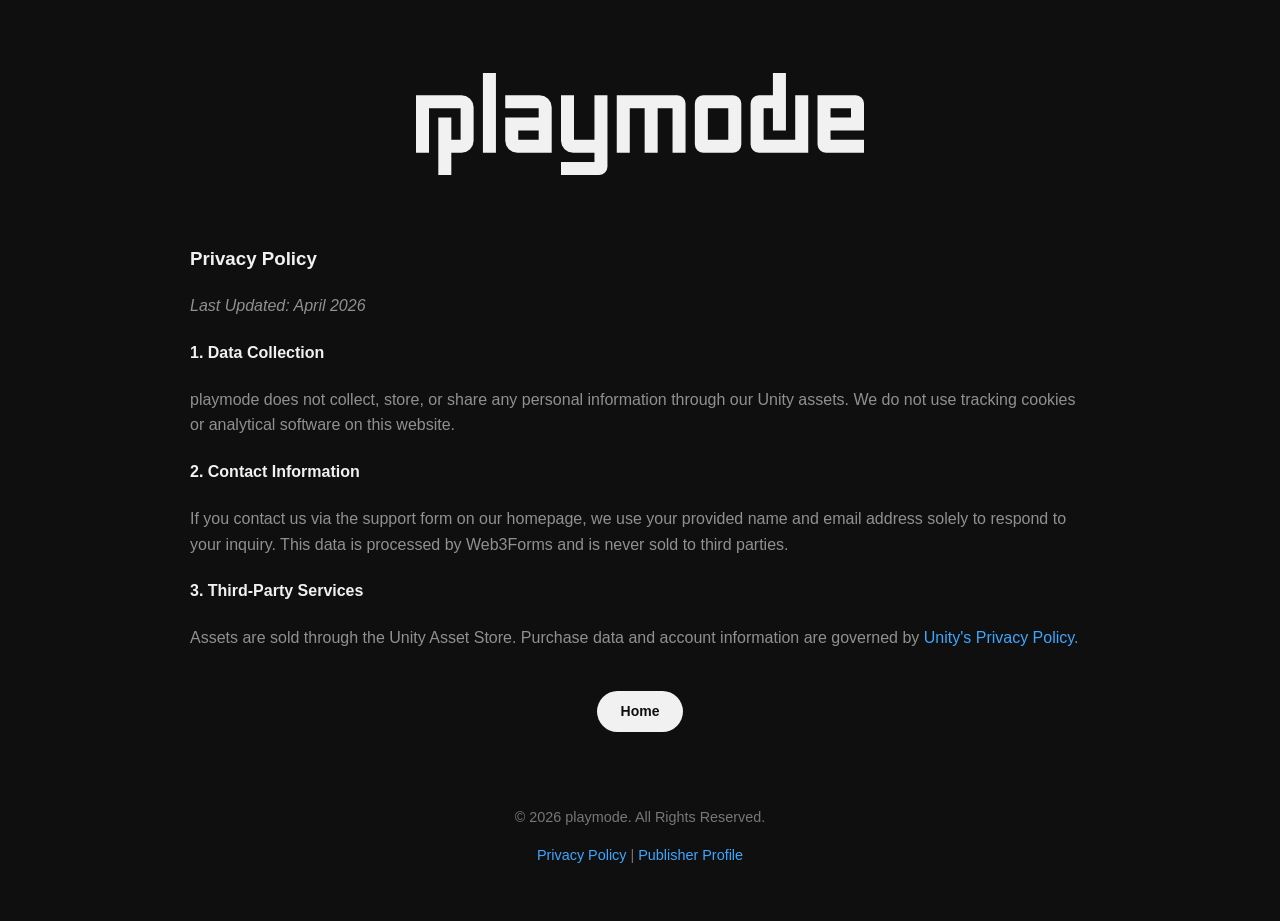
==== privacy.html @ 45a04618 "Add files via upload" ====
<!doctype html>
<html lang="en">
  <head>
    <meta charset="UTF-8" />
    <meta name="viewport" content="width=device-width, initial-scale=1.0" />
    <title>Privacy Policy | playmode</title>
    <link rel="stylesheet" href="assets/css/style.css" />
  </head>
  <body>
    <header>
      <img
        src="assets/images/playmode.png"
        alt="playmode"
        class="header-logo"
      />
    </header>

    <div class="container">
      <section>
        <h3>Privacy Policy</h3>
        <p><em>Last Updated: April 2026</em></p>

        <h4>1. Data Collection</h4>
        <p>
          playmode does not collect, store, or share any personal information
          through our Unity assets. We do not use tracking cookies or analytical
          software on this website.
        </p>

        <h4>2. Contact Information</h4>
        <p>
          If you contact us via the support form on our homepage, we use your
          provided name and email address solely to respond to your inquiry.
          This data is processed by Web3Forms and is never sold to third
          parties.
        </p>

        <h4>3. Third-Party Services</h4>
        <p>
          Assets are sold through the Unity Asset Store. Purchase data and
          account information are governed by
          <a href="https://unity.com/legal/privacy-policy"
            >Unity's Privacy Policy</a
          >.
        </p>

        <div style="margin-top: 40px; text-align: center">
          <a href="index.html" class="btn">Home</a>
        </div>
      </section>
    </div>

    <footer>
      <p>&copy; 2026 playmode. All Rights Reserved.</p>
      <p>
        <a href="privacy.html">Privacy Policy</a> |
        <a href="https://assetstore.unity.com/publishers/140692"
          >Publisher Profile</a
        >
      </p>
    </footer>
  </body>
</html>
---- assets/css/style.css ----
/* Core Variables */
:root {
  --primary: #0f0f0f;
  --accent: #3EA6FF;
  --bg: #0F0F0F;
  --text: #909090;
  --surface: #17171C;
  --white: #F1F1F1;
}

/* Utility Classes */
.accent-char {
  color: var(--accent);
}

@import url('https://fonts.googleapis.com/css2?family=Roboto:wght@400;700&display=swap');

/* Layout */
body { 
  font-family: 'Roboto', sans-serif;
  line-height: 1.6;
  color: var(--text);
  background: var(--bg);
  margin: 0;
}

/* Global Link Styling */
a {
  color: var(--accent);
  text-decoration: none;
  transition: opacity 0.2s;
}

a:hover {
  opacity: 0.8;
}

h1, h2, h3, h4, h5, h6 {
  color: #F1F1F1;
}

header { 
  color: var(--white);
  padding: 60px 20px 10px; /* Kept 60px top, reduced bottom to 10px */
  text-align: center;
}

.header-logo {
  display: inline-block;
  margin-bottom: 0;
  max-width: none; /* Prevents scaling down on small screens */
  height: auto; /* Maintains aspect ratio */
}

.container { 
  max-width: 900px;
  margin: auto;
  padding: 20px;
}

.intro-details {
  text-align: center;
  margin-bottom: 20px;
}

.intro-details p {
  margin: 0;
}

.intro-details a {
  color: var(--accent);
  text-decoration: none;
  display: block; /* Ensures the email stays on its own line */
}

.social-links {
  margin-top: 15px;
  display: flex;
  justify-content: center;
  gap: 25px;
}

.social-links a {
  font-size: 22px;
  color: var(--text);
  transition: transform 0.2s ease, color 0.2s ease;
  display: inline-block;
}

.social-links a:hover {
  color: var(--accent);
  opacity: 1;
  transform: translateY(-4px);
}

/* Asset Gallery Grid */
.grid { 
  display: grid;
  grid-template-columns: repeat(auto-fit, minmax(280px, 1fr));
  gap: 20px;
  margin-top: 0px;
}

.card { 
  background: var(--surface);
  border-radius: 25px 25px 50px 50px;
  overflow: hidden;
  box-shadow: 0 4px 6px rgba(0, 0, 0, 0.1);
  transition: transform 0.2s;
}

.card:hover { 
  transform: translateY(-5px);
}

.card img { 
  width: 100%;
  aspect-ratio: 3 / 2;
  object-fit: cover;
  background: #252525;
  display: block;
}

.card-content { 
  padding: 25px;
  text-align: center;
}

.card-content h3 {
  margin: 0 0 10px 0; /* Removes top margin, adds 10px below the title */
}

.card-content p {
  margin: 0 0 20px 0; /* Removes top margin, adds 20px before the button */
}

.btn { 
  display: inline-block;
  background: var(--white);
  color: var(--primary);
  padding: 12px 24px;
  text-decoration: none;
  border-radius: 25px;
  font-weight: bold;
  font-size: 14px;
  line-height: 1.2;
  box-sizing: border-box;
}

/* Contact Form */
.contact-section { 
  background: var(--surface);
  padding: 25px;
  border-radius: 50px;
  margin-top: 25px;
  text-align: center;
}

.contact-section h3 {
  margin-top: 0; /* Remove default top margin to align with container padding */
}

.contact-section h2 {
  margin-top: 0;
}

input, textarea { 
  width: 100%;
  padding: 12px;
  margin-top: 0; /* Remove top margin to control spacing with margin-bottom */
  margin-bottom: 10px; /* Consistent spacing below elements */
  border: none;
  box-sizing: border-box;
  font-size: 14px;
  background: #0f0f0f;
  color: #F1F1F1;
}

input {
  height: 50px;
  padding: 0 24px;
  border-radius: 25px;
}

textarea {
  padding: 20px;
  resize: vertical;
  border-radius: 25px;
}

/* Styles for input fields with icons */
.form-field-with-icon {
  position: relative;
  margin-top: 0; /* Remove top margin to control spacing with margin-bottom */
  margin-bottom: 10px; /* Consistent spacing below elements */
}

.form-field-with-icon .icon {
  position: absolute;
  left: 15px; /* Position the icon from the left edge */
  top: 50%; /* Vertically center the icon */
  transform: translateY(-50%); /* Adjust for exact vertical centering */
  color: var(--text); /* Use the defined text color for icons */
  font-size: 16px; /* Adjust icon size as needed */
  pointer-events: none; /* Allows clicks to pass through to the input */
}

/* Adjust input padding and remove its margin when inside a wrapper with an icon */
.form-field-with-icon input {
  padding-left: 45px; /* Increase left padding to make space for the icon */
  margin: 0; /* Remove the default margin from the input itself */
}

button { 
  background: var(--white);
  color: var(--primary);
  padding: 12px 24px;
  border-radius: 25px;
  cursor: pointer;
  font-weight: bold;
  font-size: 14px;
  line-height: 1.2;
  border: none;
  font-family: 'Roboto', sans-serif;
  width: 25%;
  display: block;
  margin: 7px auto 0;
  transition: opacity 0.3s;
}

button:hover { 
  opacity: 0.75;
}

/* Footer */
footer { 
  text-align: center;
  font-size: 0.9em;
  color: #777;
  padding: 40px 20px;
}
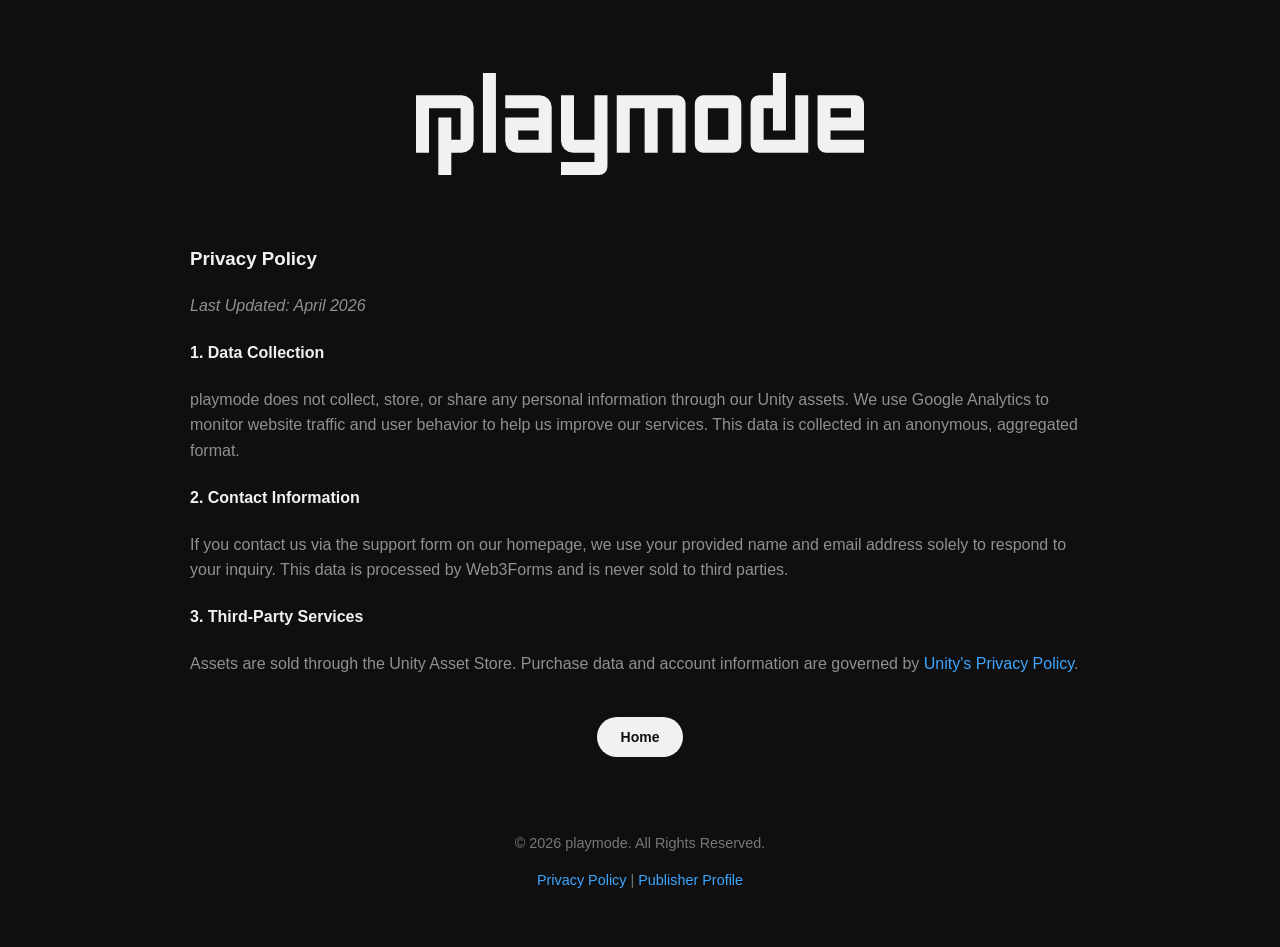
==== commit 67607bf9: "Add files via upload" ====
--- a/privacy.html
+++ b/privacy.html
@@ -3,6 +3,20 @@
   <head>
     <meta charset="UTF-8" />
     <meta name="viewport" content="width=device-width, initial-scale=1.0" />
+    <!-- Google tag (gtag.js) -->
+    <script
+      async
+      src="https://www.googletagmanager.com/gtag/js?id=G-98VZ0K6BEH"
+    ></script>
+    <script>
+      window.dataLayer = window.dataLayer || [];
+      function gtag() {
+        dataLayer.push(arguments);
+      }
+      gtag("js", new Date());
+
+      gtag("config", "G-98VZ0K6BEH");
+    </script>
     <title>Privacy Policy | playmode</title>
     <link rel="stylesheet" href="assets/css/style.css" />
   </head>
@@ -23,8 +37,9 @@
         <h4>1. Data Collection</h4>
         <p>
           playmode does not collect, store, or share any personal information
-          through our Unity assets. We do not use tracking cookies or analytical
-          software on this website.
+          through our Unity assets. We use Google Analytics to monitor website
+          traffic and user behavior to help us improve our services. This data
+          is collected in an anonymous, aggregated format.
         </p>
 
         <h4>2. Contact Information</h4>
--- a/assets/css/style.css
+++ b/assets/css/style.css
@@ -67,7 +67,7 @@
   margin: 0;
 }
 
-.intro-details a {
+.intro-details > a {
   color: var(--accent);
   text-decoration: none;
   display: block; /* Ensures the email stays on its own line */
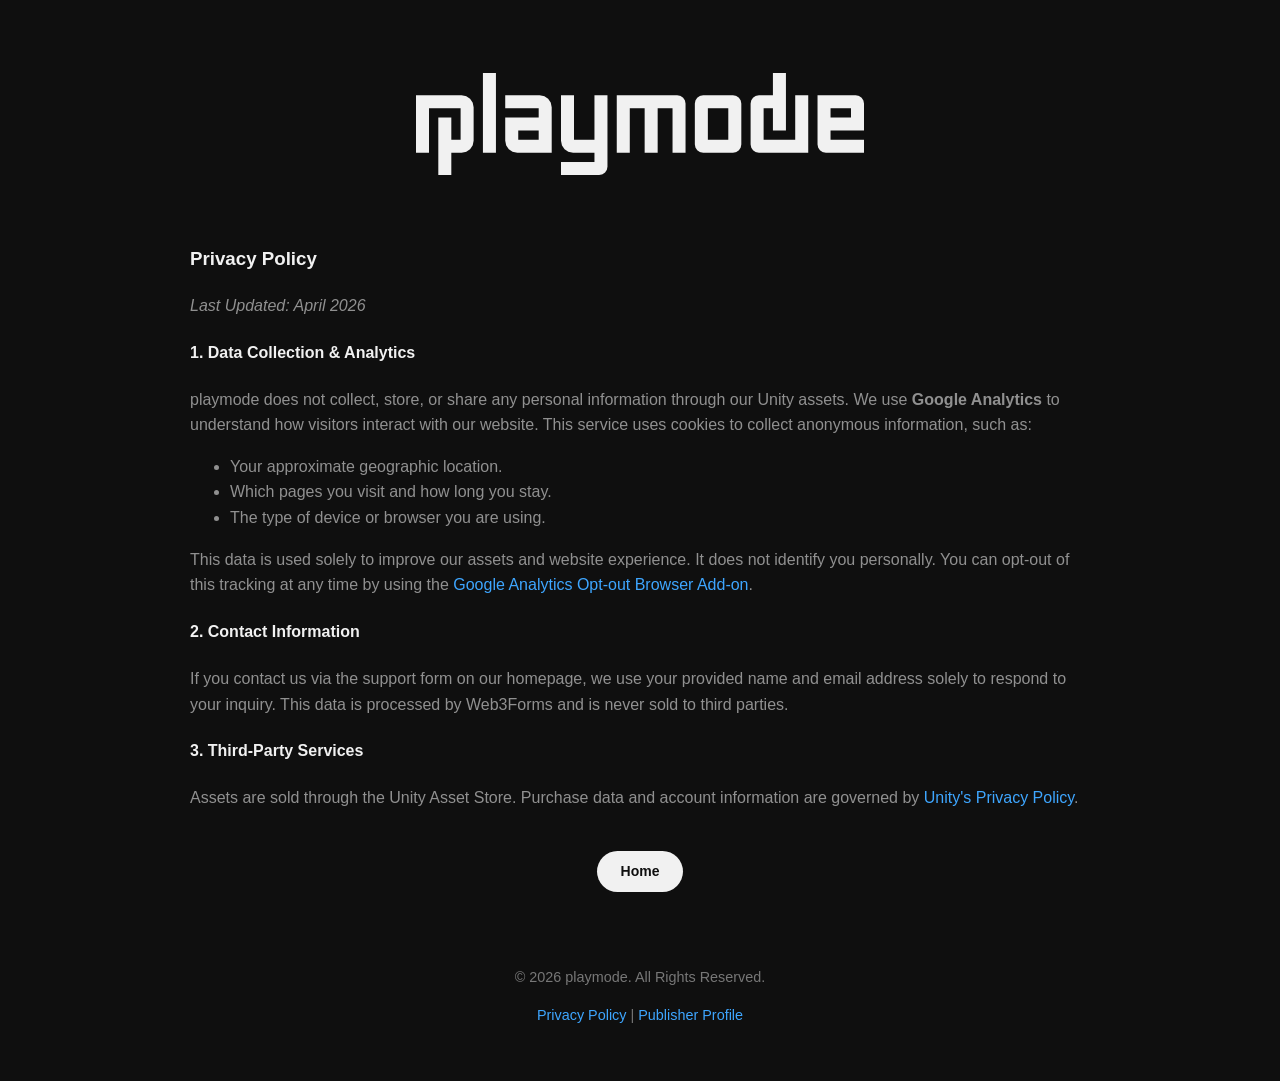
==== commit 8cddb968: "Add files via upload" ====
--- a/privacy.html
+++ b/privacy.html
@@ -34,12 +34,25 @@
         <h3>Privacy Policy</h3>
         <p><em>Last Updated: April 2026</em></p>
 
-        <h4>1. Data Collection</h4>
+        <h4>1. Data Collection & Analytics</h4>
         <p>
           playmode does not collect, store, or share any personal information
-          through our Unity assets. We use Google Analytics to monitor website
-          traffic and user behavior to help us improve our services. This data
-          is collected in an anonymous, aggregated format.
+          through our Unity assets. We use <strong>Google Analytics</strong> to
+          understand how visitors interact with our website. This service uses
+          cookies to collect anonymous information, such as:
+        </p>
+        <ul>
+          <li>Your approximate geographic location.</li>
+          <li>Which pages you visit and how long you stay.</li>
+          <li>The type of device or browser you are using.</li>
+        </ul>
+        <p>
+          This data is used solely to improve our assets and website experience.
+          It does not identify you personally. You can opt-out of this tracking
+          at any time by using the
+          <a href="https://tools.google.com/dlpage/gaoptout" target="_blank"
+            >Google Analytics Opt-out Browser Add-on</a
+          >.
         </p>
 
         <h4>2. Contact Information</h4>
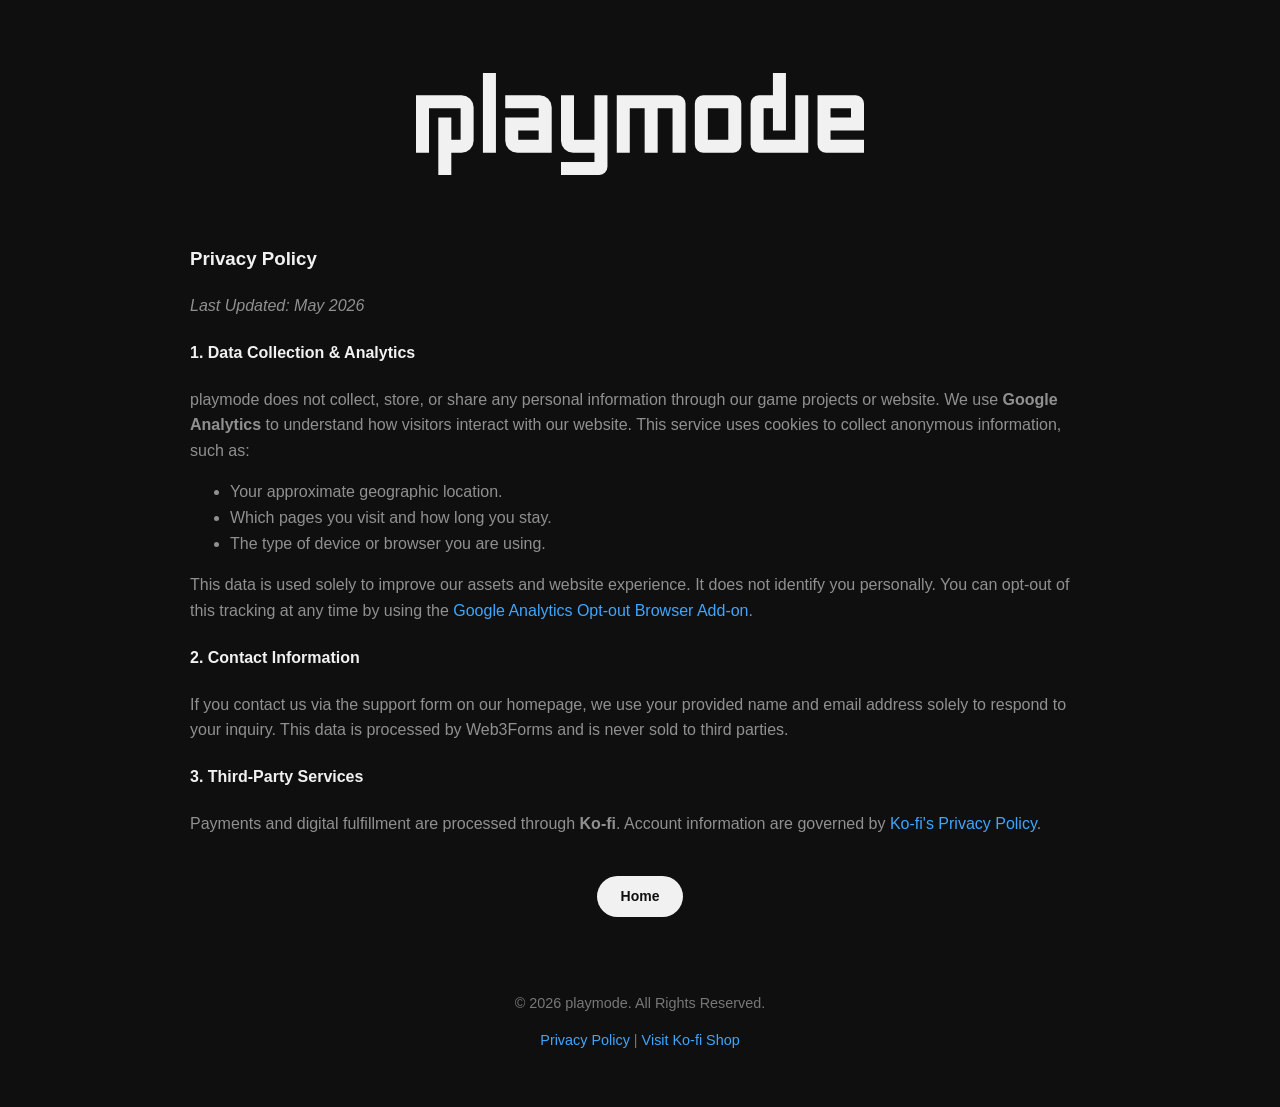
==== commit f4f52890: "Add files via upload" ====
--- a/privacy.html
+++ b/privacy.html
@@ -19,6 +19,7 @@
     </script>
     <title>Privacy Policy | playmode</title>
     <link rel="stylesheet" href="assets/css/style.css" />
+    <link rel="icon" type="image/png" href="favicon.png" />
   </head>
   <body>
     <header>
@@ -32,14 +33,15 @@
     <div class="container">
       <section>
         <h3>Privacy Policy</h3>
-        <p><em>Last Updated: April 2026</em></p>
+        <p><em>Last Updated: May 2026</em></p>
 
         <h4>1. Data Collection & Analytics</h4>
         <p>
           playmode does not collect, store, or share any personal information
-          through our Unity assets. We use <strong>Google Analytics</strong> to
-          understand how visitors interact with our website. This service uses
-          cookies to collect anonymous information, such as:
+          through our game projects or website. We use
+          <strong>Google Analytics</strong> to understand how visitors interact
+          with our website. This service uses cookies to collect anonymous
+          information, such as:
         </p>
         <ul>
           <li>Your approximate geographic location.</li>
@@ -65,10 +67,10 @@
 
         <h4>3. Third-Party Services</h4>
         <p>
-          Assets are sold through the Unity Asset Store. Purchase data and
-          account information are governed by
-          <a href="https://unity.com/legal/privacy-policy"
-            >Unity's Privacy Policy</a
+          Payments and digital fulfillment are processed through
+          <strong>Ko-fi</strong>. Account information are governed by
+          <a href="https://more.ko-fi.com/privacy" target="_blank"
+            >Ko-fi's Privacy Policy</a
           >.
         </p>
 
@@ -82,8 +84,8 @@
       <p>&copy; 2026 playmode. All Rights Reserved.</p>
       <p>
         <a href="privacy.html">Privacy Policy</a> |
-        <a href="https://assetstore.unity.com/publishers/140692"
-          >Publisher Profile</a
+        <a href="https://ko-fi.com/playmode" target="_blank"
+          >Visit Ko-fi Shop</a
         >
       </p>
     </footer>
